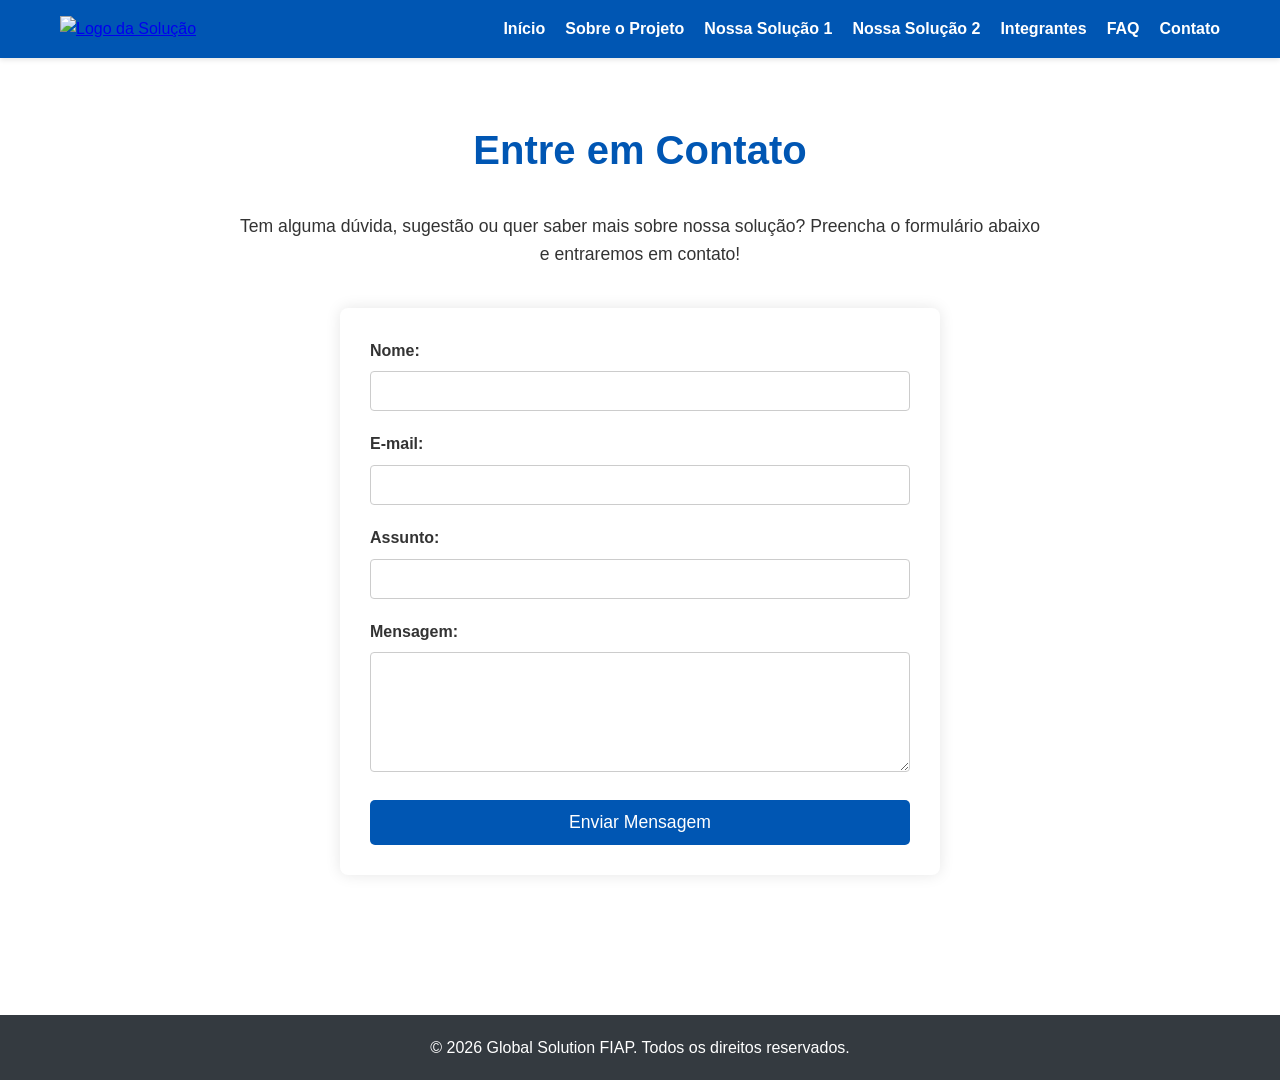
==== contato.html @ 82d67887 "feat: Alguns ajustes na pagina contato." ====
<!DOCTYPE html>
<html lang="pt-BR">
<head>
    <meta charset="UTF-8">
    <meta name="viewport" content="width=device-width, initial-scale=1.0">
    <title>Global Solution FIAP - Contato</title>
    <link rel="stylesheet" href="css/style.css">
</head>
<body>
    <header>
        <div class="container">
            <a href="index.html" class="logo">
                <img src="assets/logo.png" alt="Logo da Solução">
            </a>
            <nav>
                <button class="menu-toggle" aria-label="Abrir menu">☰</button>
                <ul class="nav-list">
                    <li><a href="index.html">Início</a></li>
                    <li><a href="sobre.html">Sobre o Projeto</a></li>
                    <li><a href="solucao1.html">Nossa Solução 1</a></li>
                    <li><a href="solucao2.html">Nossa Solução 2</a></li>
                    <li><a href="integrantes.html">Integrantes</a></li>
                    <li><a href="faq.html">FAQ</a></li>
                    <li><a href="contato.html">Contato</a></li>
                </ul>
            </nav>
        </div>
    </header>
    <main>
        <section id="contact" class="content-section">
            <div class="container">
                <h2>Entre em Contato</h2>
                <p>Tem alguma dúvida, sugestão ou quer saber mais sobre nossa solução? Preencha o formulário abaixo e entraremos em contato!</p>
                <form class="contact-form">
                    <label for="name">Nome:</label>
                    <input type="text" id="name" name="name" required>

                    <label for="email">E-mail:</label>
                    <input type="email" id="email" name="email" required>

                    <label for="subject">Assunto:</label>
                    <input type="text" id="subject" name="subject">

                    <label for="message">Mensagem:</label>
                    <textarea id="message" name="message" required></textarea>

                    <button type="submit">Enviar Mensagem</button>
                </form>
            </div>
        </section>
    </main>
    <footer>
        <div class="container">
            <p>&copy; 2026 Global Solution FIAP. Todos os direitos reservados.</p>
        </div>
    </footer>
    <script src="js/script.js"></script>
</body>
</html>
---- css/style.css ----
/* ============================================
   Variáveis CSS (Design Tokens)
   ============================================ */
:root {
    --primary-color: #0056b3;
    --secondary-color: #007bff;
    --text-color: #333;
    --light-bg: #f8f9fa;
    --dark-bg: #343a40;
    --white: #fff;
}

/* ============================================
   Reset básico
   ============================================ */
* {
    margin: 0;
    padding: 0;
    box-sizing: border-box;
}

body {
    font-family: 'Segoe UI', Tahoma, Geneva, Verdana, sans-serif;
    line-height: 1.6;
    color: var(--text-color);
    background-color: var(--white);
}

.container {
    max-width: 1200px;
    margin: 0 auto;
    padding: 0 20px;
}

/* ============================================
   Header e Navegação
   ============================================ */
header {
    background-color: var(--primary-color);
    color: var(--white);
    padding: 1rem 0;
    box-shadow: 0 2px 5px rgba(0, 0, 0, 0.1);
}

header .container {
    display: flex;
    justify-content: space-between;
    align-items: center;
}

.logo img {
    height: 50px;
}

nav .nav-list {
    list-style: none;
    display: flex;
}

nav .nav-list li {
    margin-left: 20px;
}

nav .nav-list a {
    color: var(--white);
    text-decoration: none;
    font-weight: bold;
    transition: color 0.3s ease;
}

nav .nav-list a:hover,
nav .nav-list a.active {
    color: var(--light-bg);
    text-decoration: underline;
}

.menu-toggle {
    display: none;
    background: none;
    border: none;
    color: var(--white);
    font-size: 1.8rem;
    cursor: pointer;
}

/* ============================================
   Hero Section
   ============================================ */
.hero-section {
    background: linear-gradient(rgba(0, 86, 179, 0.85), rgba(0, 86, 179, 0.85)),
                url('../assets/hero-bg.jpg') no-repeat center center / cover;
    background-color: var(--primary-color); /* fallback se a imagem não existir */
    color: var(--white);
    text-align: center;
    padding: 100px 0;
}

.hero-section h1 {
    font-size: 3rem;
    margin-bottom: 20px;
}

.hero-section p {
    font-size: 1.2rem;
    margin-bottom: 30px;
}

/* ============================================
   Botão
   ============================================ */
.btn {
    display: inline-block;
    background-color: var(--secondary-color);
    color: var(--white);
    padding: 12px 25px;
    border-radius: 5px;
    text-decoration: none;
    font-weight: bold;
    transition: background-color 0.3s ease;
}

.btn:hover {
    background-color: #0056b3;
}

/* ============================================
   Seções de Conteúdo
   ============================================ */
.content-section {
    padding: 60px 0;
    text-align: center;
}

.content-section h2 {
    font-size: 2.5rem;
    margin-bottom: 30px;
    color: var(--primary-color);
}

.content-section h3 {
    font-size: 1.6rem;
    color: var(--primary-color);
    margin: 30px 0 15px;
}

.content-section p {
    font-size: 1.1rem;
    max-width: 800px;
    margin: 0 auto 20px auto;
}

.content-section ul,
.content-section ol {
    max-width: 800px;
    margin: 0 auto 20px auto;
    text-align: left;
    padding-left: 20px;
}

.content-section li {
    margin-bottom: 10px;
    font-size: 1.05rem;
}

#solution1 ul, #solution1 ol,
#solution2 ul, #solution2 ol,
#about ul, #about ol {
    padding-left: 1.5rem;
}

#solution1 li, #solution2 li, #about li {
    margin-bottom: 0.5rem;
}

#solution1 ul, #solution1 ol,
#solution2 ul, #solution2 ol,
#about ul, #about ol {
    padding-left: 1.5rem;
    list-style-position: inside; /* ← adiciona isso */
}
.light-bg {
    background-color: var(--light-bg);
}

/* ============================================
   Imagem da Solução com Legenda
   ============================================ */
.solution-image {
    max-width: 100%;
    height: auto;
    margin-top: 30px;
    border-radius: 6px;
}

.figure-caption {
    font-size: 0.9rem;
    color: #666;
    text-align: center;
    margin-top: 8px;
}

/* ============================================
   Footer
   ============================================ */
footer {
    background-color: var(--dark-bg);
    color: var(--white);
    text-align: center;
    padding: 20px 0;
    margin-top: 40px;
}

/* ============================================
   Formulário de Contato
   ============================================ */
.contact-form {
    max-width: 600px;
    margin: 40px auto;
    padding: 30px;
    background-color: var(--white);
    border-radius: 8px;
    box-shadow: 0 0 15px rgba(0, 0, 0, 0.1);
    text-align: left;
}

.contact-form label {
    display: block;
    margin-bottom: 8px;
    font-weight: bold;
}

.contact-form input[type="text"],
.contact-form input[type="email"],
.contact-form textarea {
    width: 100%;
    padding: 10px;
    margin-bottom: 20px;
    border: 1px solid #ccc;
    border-radius: 4px;
    font-size: 1rem;
    font-family: inherit;
}

.contact-form textarea {
    resize: vertical;
    min-height: 120px;
}

.contact-form button {
    background-color: var(--primary-color);
    color: var(--white);
    padding: 12px 20px;
    border: none;
    border-radius: 5px;
    cursor: pointer;
    font-size: 1.1rem;
    transition: background-color 0.3s ease;
    width: 100%;
}

.contact-form button:hover {
    background-color: var(--secondary-color);
}

/* ============================================
   Integrantes
   ============================================ */
.team-grid {
    display: grid;
    grid-template-columns: repeat(auto-fit, minmax(250px, 1fr));
    gap: 30px;
    margin-top: 40px;
}

.team-member {
    background-color: var(--white);
    border-radius: 8px;
    box-shadow: 0 4px 10px rgba(0, 0, 0, 0.08);
    padding: 25px;
    text-align: center;
    transition: transform 0.3s ease;
}

.team-member:hover {
    transform: translateY(-5px);
}

.team-member img {
    width: 120px;
    height: 120px;
    border-radius: 50%;
    object-fit: cover;
    margin-bottom: 15px;
    border: 3px solid var(--primary-color);
}

.team-member h3 {
    font-size: 1.4rem;
    color: var(--primary-color);
    margin-bottom: 8px;
}

.team-member p {
    font-size: 0.95rem;
    color: #555;
    margin-bottom: 5px;
}

.member-links {
    margin-top: 15px;
}

.member-links a {
    display: inline-block;
    background-color: var(--secondary-color);
    color: var(--white);
    padding: 8px 15px;
    border-radius: 4px;
    text-decoration: none;
    font-size: 0.9rem;
    margin: 0 5px;
    transition: background-color 0.3s ease;
}

.member-links a:hover {
    background-color: var(--primary-color);
}

/* ============================================
   FAQ
   ============================================ */
.faq-item {
    background-color: var(--white);
    border-radius: 8px;
    box-shadow: 0 2px 8px rgba(0, 0, 0, 0.05);
    padding: 20px;
    margin-bottom: 20px;
    text-align: left;
}

.faq-item h3 {
    color: var(--primary-color);
    font-size: 1.3rem;
    margin-bottom: 10px;
}

.faq-item p {
    font-size: 1rem;
    color: #444;
    line-height: 1.7;
    margin: 0;
}

.faq-item a {
    color: var(--secondary-color);
    text-decoration: none;
    font-weight: bold;
}

.faq-item a:hover {
    text-decoration: underline;
}

/* ============================================
   Responsividade – Tablet (≤ 768px)
   ============================================ */
@media (max-width: 768px) {
    header .container {
        flex-wrap: wrap;
    }

    .menu-toggle {
        display: block;
    }

    nav .nav-list {
        display: none;
        flex-direction: column;
        width: 100%;
        background-color: var(--primary-color);
        position: absolute;
        top: 70px;
        left: 0;
        padding: 10px 0;
        box-shadow: 0 2px 5px rgba(0, 0, 0, 0.1);
        z-index: 100;
    }

    nav .nav-list.active {
        display: flex;
    }

    nav .nav-list li {
        margin: 0;
        text-align: center;
        padding: 10px 0;
        border-bottom: 1px solid rgba(255, 255, 255, 0.1);
    }

    nav .nav-list li:last-child {
        border-bottom: none;
    }

    .hero-section h1 {
        font-size: 2.5rem;
    }

    .hero-section p {
        font-size: 1rem;
    }

    .content-section h2 {
        font-size: 2rem;
    }

    .team-grid {
        grid-template-columns: repeat(auto-fit, minmax(200px, 1fr));
    }
}

/* ============================================
   Responsividade – Mobile (≤ 480px)
   ============================================ */
@media (max-width: 480px) {
    .hero-section h1 {
        font-size: 2rem;
    }

    .content-section h2 {
        font-size: 1.8rem;
    }

    .logo img {
        height: 40px;
    }
}
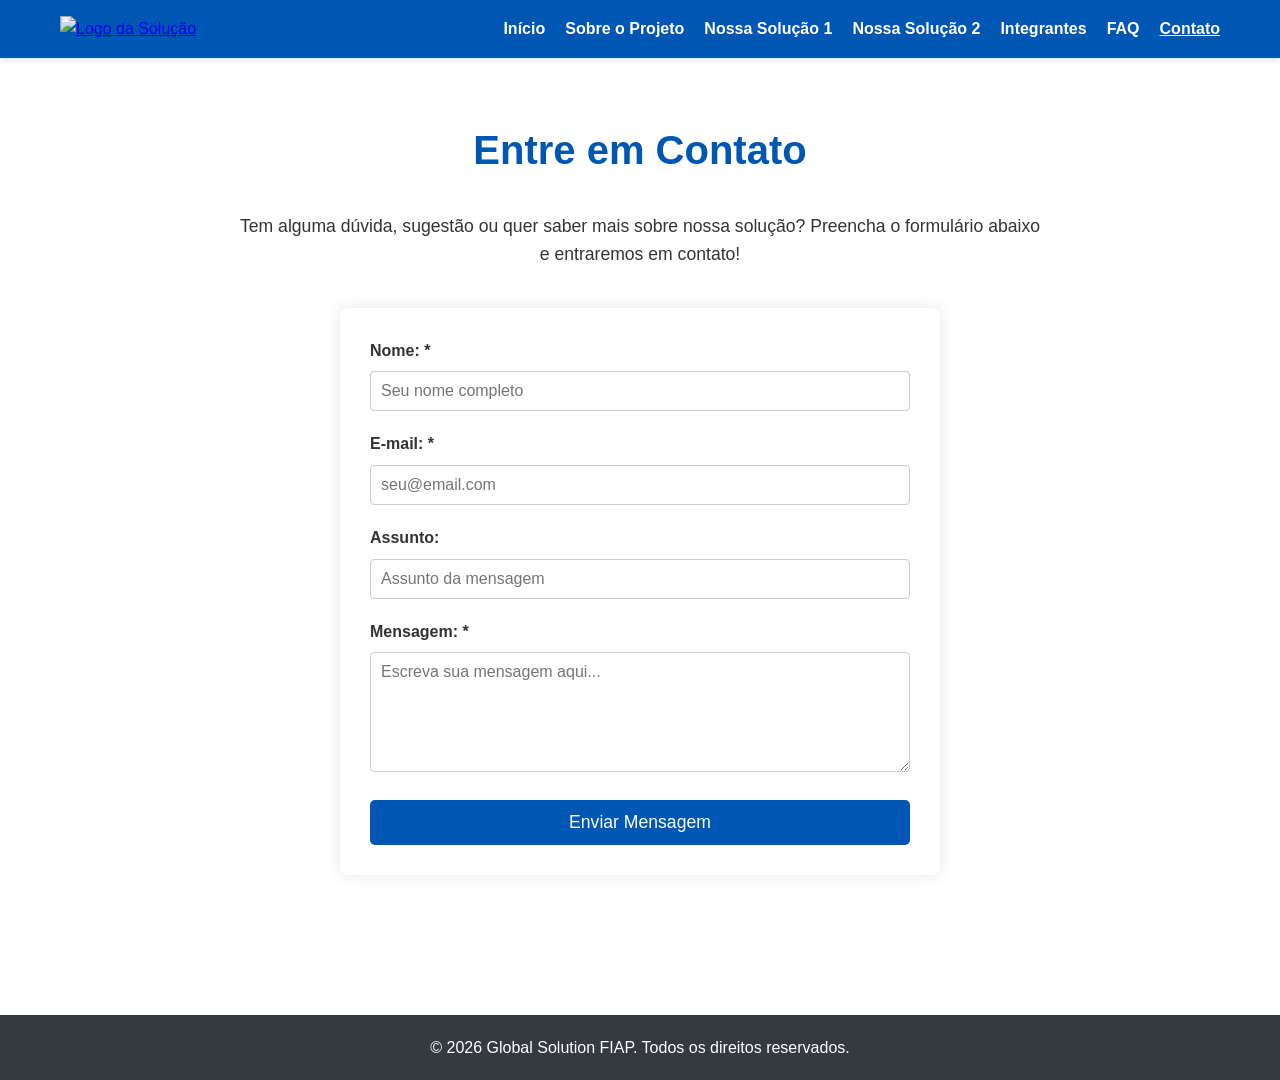
==== commit f4832071: "feat: implementa <meta name="description"> em cada página" ====
--- a/contato.html
+++ b/contato.html
@@ -3,6 +3,7 @@
 <head>
     <meta charset="UTF-8">
     <meta name="viewport" content="width=device-width, initial-scale=1.0">
+    <meta name="description" content="Entre em contato com a equipe da Global Solution FIAP.">
     <title>Global Solution FIAP - Contato</title>
     <link rel="stylesheet" href="css/style.css">
 </head>
@@ -12,8 +13,8 @@
             <a href="index.html" class="logo">
                 <img src="assets/logo.png" alt="Logo da Solução">
             </a>
-            <nav>
-                <button class="menu-toggle" aria-label="Abrir menu">☰</button>
+            <nav aria-label="Menu principal">
+                <button class="menu-toggle" aria-label="Abrir menu" aria-expanded="false">☰</button>
                 <ul class="nav-list">
                     <li><a href="index.html">Início</a></li>
                     <li><a href="sobre.html">Sobre o Projeto</a></li>
@@ -21,39 +22,43 @@
                     <li><a href="solucao2.html">Nossa Solução 2</a></li>
                     <li><a href="integrantes.html">Integrantes</a></li>
                     <li><a href="faq.html">FAQ</a></li>
-                    <li><a href="contato.html">Contato</a></li>
+                    <li><a href="contato.html" class="active">Contato</a></li>
                 </ul>
             </nav>
         </div>
     </header>
+
     <main>
         <section id="contact" class="content-section">
             <div class="container">
                 <h2>Entre em Contato</h2>
                 <p>Tem alguma dúvida, sugestão ou quer saber mais sobre nossa solução? Preencha o formulário abaixo e entraremos em contato!</p>
-                <form class="contact-form">
-                    <label for="name">Nome:</label>
-                    <input type="text" id="name" name="name" required>
 
-                    <label for="email">E-mail:</label>
-                    <input type="email" id="email" name="email" required>
+                <form class="contact-form" novalidate>
+                    <label for="name">Nome: <span aria-hidden="true">*</span></label>
+                    <input type="text" id="name" name="name" placeholder="Seu nome completo" required>
+
+                    <label for="email">E-mail: <span aria-hidden="true">*</span></label>
+                    <input type="email" id="email" name="email" placeholder="seu@email.com" required>
 
                     <label for="subject">Assunto:</label>
-                    <input type="text" id="subject" name="subject">
+                    <input type="text" id="subject" name="subject" placeholder="Assunto da mensagem">
 
-                    <label for="message">Mensagem:</label>
-                    <textarea id="message" name="message" required></textarea>
+                    <label for="message">Mensagem: <span aria-hidden="true">*</span></label>
+                    <textarea id="message" name="message" placeholder="Escreva sua mensagem aqui..." required></textarea>
 
                     <button type="submit">Enviar Mensagem</button>
                 </form>
             </div>
         </section>
     </main>
+
     <footer>
         <div class="container">
             <p>&copy; 2026 Global Solution FIAP. Todos os direitos reservados.</p>
         </div>
     </footer>
+
     <script src="js/script.js"></script>
 </body>
-</html>+</html>
